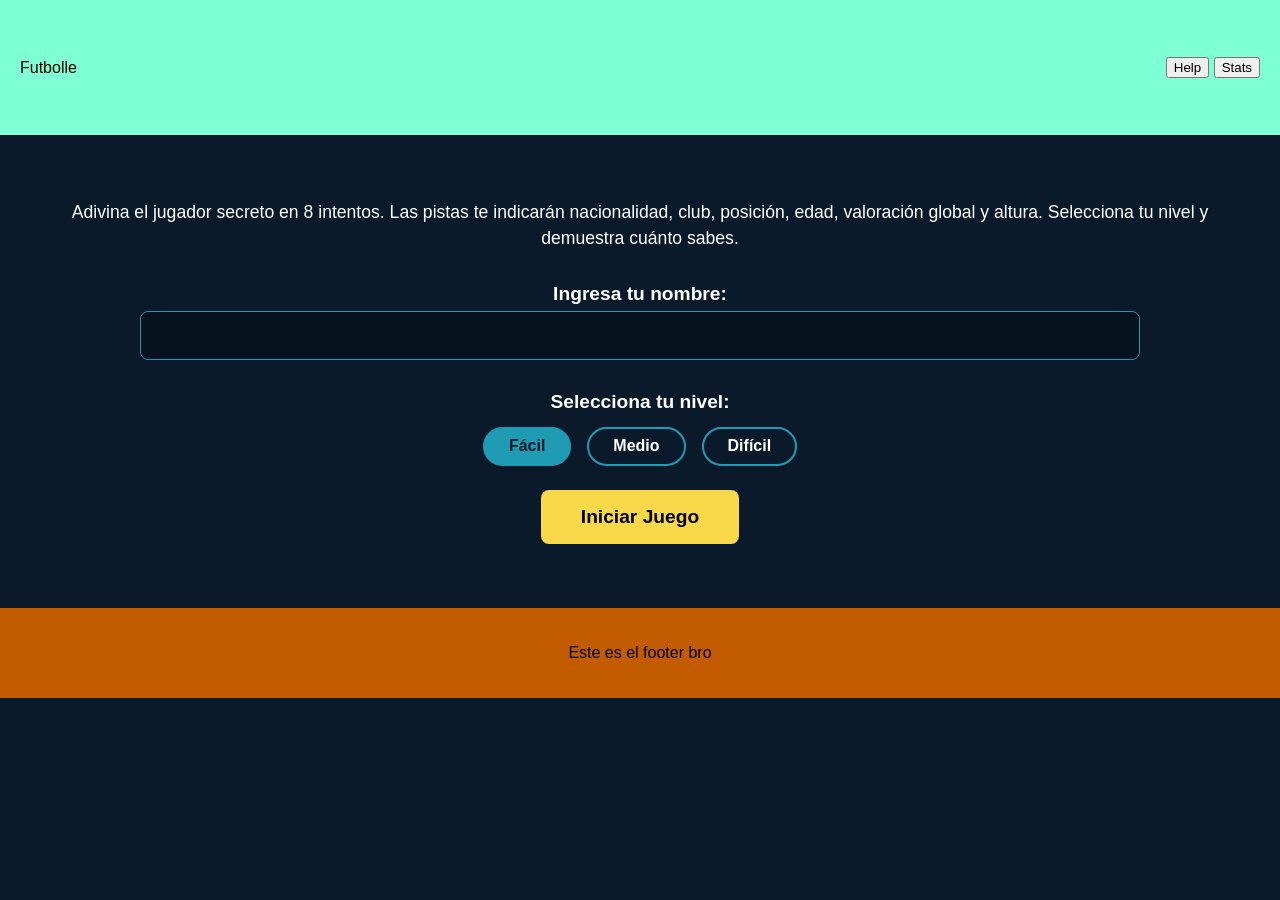
==== index.html @ dad1f4bd "Añadido contenedor de pistas de texto y mejoras en diálogos de victoria y derrota" ====
<!doctype html>
<html lang="en">
  <head>
    <meta charset="UTF-8" />
    <meta name="viewport" content="width=device-width, initial-scale=1.0" />
    <meta name="referrer" content="no-referrer" />
    <title>Futbolle</title>
    <link rel="stylesheet" href="reset.css" />
    <link rel="stylesheet" href="style.css" />
  </head>
  <body>
    <header>
      <h1>Futbolle</h1>
      <div class="headerButtons">
        <button>Help</button>
        <button>Stats</button>
      </div>
    </header>
    <main>
      <!-- Vista de Inicio -->
      <section id="startView" ">
        <p>
          Adivina el jugador secreto en 8 intentos. Las pistas te indicarán
          nacionalidad, club, posición, edad, valoración global y altura.
          Selecciona tu nivel y demuestra cuánto sabes.
        </p>
        <form id="startForm">
          <label id="userName">
            Ingresa tu nombre:
            <input type="text" name="userName" minlength="3" required />
          </label>
          <fieldset id="levelFieldset">
            <legend>Selecciona tu nivel:</legend>
            <div id="labels">
              <input type="radio" id="easy" name="level" value="easy" checked />
              <label for="easy">Fácil</label>
              <input type="radio" id="normal" name="level" value="normal" />
              <label for="normal">Medio</label>
              <input type="radio" id="hard" name="level" value="hard" />
              <label for="hard">Difícil</label>
            </div>
          </fieldset>
          <button type="submit" id="startButton">Iniciar Juego</button>
        </form>
      </section>
      <!-- Vista de juego -->
      <section id="gameView" class="hidden">
        <div id="gameControls">
          <div id="timerDisplay">00:00</div>
          <div id="searchWrapper">
            <input
              type="text"
              id="searchInput"
              placeholder="Escribe un jugador..."
            />
            <ul id="autocompleteList" class="hidden"></ul>
          </div>
        </div>

        <div id="photoHintContainer" class="hidden">
          <img id="secretPlayerPhoto" src="" alt="Pista del jugador" />
        </div>
        <div id="textHintContainer" class="hidden"></div>
        <div id="boardContainer">
          <div id="boardHeader">
            <span class="colStat">Nom</span>
            <span class="colStat">Pais</span>
            <span class="colStat">Club</span>
            <span class="colStat">Pos</span>
            <span class="colStat">Edad</span>
            <span class="colStat">Val</span>
            <span class="colStat">Alt</span>
          </div>
          <!-- ACA VAN LOS INTENTOS DESDE JS -->
          <div id="attemptsContainer"></div>
        </div>
      </section>
      <dialog id="winnerDialog">
        <p id="winnerMessage"></p>
        <button id="btnRestartWin" class="restartButton">Jugar de Nuevo</button>
      </dialog>
      <dialog id="loserDialog">
        <p id="loserMessage"></p>
        <button id="btnRestartLose" class="restartButton">Intentar otra vez</button>
      </dialog>
    </main>
    <footer class="footer">
      <p>Este es el footer bro</p>
    </footer>
    <script src="script.js"></script>
  </body>
</html>
---- style.css ----
header {
  background-color: aquamarine;
  height: 15vh;
  display: flex;
  justify-content: space-between;
  align-items: center;
  padding: 0 20px;
}
body {
  font-family: Arial, sans-serif;
  background-color: #0b1a2a;
}
.footer {
  background-color: #c35b00;
  height: 10vh;
  display: flex;
  justify-content: center;
  align-items: center;
}

/* VISTA DE INICIO */
#startView {
  display: flex;
  flex-direction: column;
  align-items: center;
  margin: 2rem auto;
  padding: 2rem;
  text-align: center;
  color: #ffffff;
}
#startView p {
  margin: 0 0 2rem 0;
  font-size: 1.1rem;
  line-height: 1.5;
}
#startForm {
  display: flex;
  flex-direction: column;
  align-items: center;
  gap: 1.5rem;
  width: 100%;
}
#userName {
  display: flex;
  flex-direction: column;
  align-items: center;
  width: 100%;
  margin: 0 0 0.5rem 0;
  font-size: 1.2rem;
  font-weight: bold;
}
#userName input {
  width: 80%;
  margin: 0.5rem 0 0 0;
  padding: 0.8rem;
  border: 1px solid #209bb4;
  border-radius: 8px;
  background-color: #06121e;
  text-align: center;
  color: #ffffff;
  font-size: 1.1rem;
}
#levelFieldset {
  display: flex;
  flex-direction: column;
  align-items: center;
  width: 100%;
  font-size: 1.2rem;
  font-weight: bold;
}
#labels {
  display: flex;
  flex-direction: row;
  justify-content: center;
  gap: 1rem;
  width: 100%;
  margin: 1rem 0 0 0;
}
#labels input {
  position: absolute;
  opacity: 0;
}
#labels label {
  padding: 0.6rem 1.5rem;
  border: 2px solid #209bb4;
  border-radius: 20px;
  background-color: transparent;
  color: #ffffff;
  font-size: 1rem;
  cursor: pointer;
  transition: all 0.2s ease-in-out;
}
#labels input:checked + label {
  background-color: #209bb4;
  color: #0b1a2a;
}
#startButton {
  padding: 1rem 2.5rem;
  border: none;
  border-radius: 8px;
  background-color: #f9d949;
  color: #000000;
  font-size: 1.2rem;
  font-weight: bold;
  cursor: pointer;
}
#startButton:hover {
  background-color: #e5c338;
}

/* Game View */
#gameView {
  display: flex;
  flex-direction: column;
  align-items: center;
  padding: 2rem;
  color: #ffffff;
}
#gameControls {
  display: flex;
  flex-direction: column;
  align-items: center;
  gap: 1rem;
  width: 100%;
  margin: 0 0 2rem 0;
}
#searchWrapper {
  display: flex;
  position: relative;
  flex-direction: column;
  width: 100%;
}
#searchInput {
  padding: 1rem;
  border: 2px solid #209bb4;
  border-radius: 0.8rem;
  background-color: #ffffff;
  color: #000000;
  font-size: 1.2rem;
}
#autocompleteList {
  position: absolute;
  top: 100%;
  left: 0;
  z-index: 10;
  width: 100%;
  max-height: 250px;
  margin: 0;
  padding: 0;
  border: 1px solid #209bb4;
  background-color: #06121e;
  overflow-y: auto;
}
.autocompleteItem {
  padding: 0.8rem;
  border-bottom: 1px solid #1a3a5a;
  color: #ffffff;
  cursor: pointer;
}
.autocompleteItem:hover {
  background-color: #209bb4;
  color: #000000;
}
#timerDisplay {
  padding: 1rem;
  border: 2px solid #f9d949;
  border-radius: 4px;
  background-color: #06121e;
  font-size: 1.5rem;
  font-weight: bold;
}
#photoHintContainer {
  display: flex;
  justify-content: center;
  width: 100%;
  margin: 0 0 2rem 0;
}
#secretPlayerPhoto {
  width: 150px;
  height: 150px;
  border-radius: 50%;
  object-fit: cover;
  transition: filter 0.3s ease;
}
#textHintContainer {
  text-align: center;
  margin-bottom: 1rem;
  font-weight: bold;
  color: #f9d949;
}
.blurLevel8 {
  filter: blur(16px);
}
.blurLevel7 {
  filter: blur(14px);
}
.blurLevel6 {
  filter: blur(12px);
}
.blurLevel5 {
  filter: blur(10px);
}
.blurLevel4 {
  filter: blur(8px);
}
.blurLevel3 {
  filter: blur(6px);
}
.blurLevel2 {
  filter: blur(4px);
}
.blurLevel1 {
  filter: blur(2px);
}
.blurLevel0 {
  filter: blur(0px);
}
#boardContainer {
  display: flex;
  flex-direction: column;
  width: 100%;
}
#boardHeader {
  display: flex;
  flex-direction: row;
  justify-content: space-around;
  padding: 0.5rem 0;
  border-bottom: 2px dashed #ffffff;
  font-weight: bold;
  text-align: center;
}
#attemptsContainer {
  display: flex;
  flex-direction: column;
  gap: 0.8rem;
  width: 100%;
  margin: 1rem 0 0 0;
}
.attemptCard {
  display: flex;
  flex-direction: column;
  width: 100%;
  border: 2px solid #ffffff;
  border-radius: 6px;
  background-color: #ffffff;
  color: #000000;
  overflow: hidden;
}
.attemptName {
  padding: 0.5rem;
  border-bottom: 1px solid #cccccc;
  background-color: #f0f0f0;
  text-align: center;
  font-weight: bold;
}
.attemptStats {
  display: flex;
  flex-direction: row;
  justify-content: space-around;
  padding: 0.5rem;
  gap: 0.2rem;
}
.colStat {
  display: flex;
  flex: 1;
  justify-content: center;
  align-items: center;
  padding: 0.5rem 0.2rem;
  border-radius: 4px;
  text-align: center;
  font-size: 0.85rem;
}

/* CLASES DINAMICAS */
.match {
  background-color: #2ecc71;
  color: #000000;
  font-weight: bold;
}
.mismatch {
  background-color: #e74c3c;
  color: #ffffff;
  font-weight: bold;
}
.higher {
  background-color: #f1c40f;
  color: #000000;
  font-weight: bold;
}
.lower {
  background-color: #f1c40f;
  color: #000000;
  font-weight: bold;
}

/* AUXILIAR */
.hidden {
  display: none !important;
}

/* MEDIA QUERIES */
@media (min-width: 768px) {
  #gameControls {
    flex-direction: row-reverse;
    justify-content: space-between;
    align-items: flex-start;
  }
  #searchWrapper {
    width: 60%;
  }
}
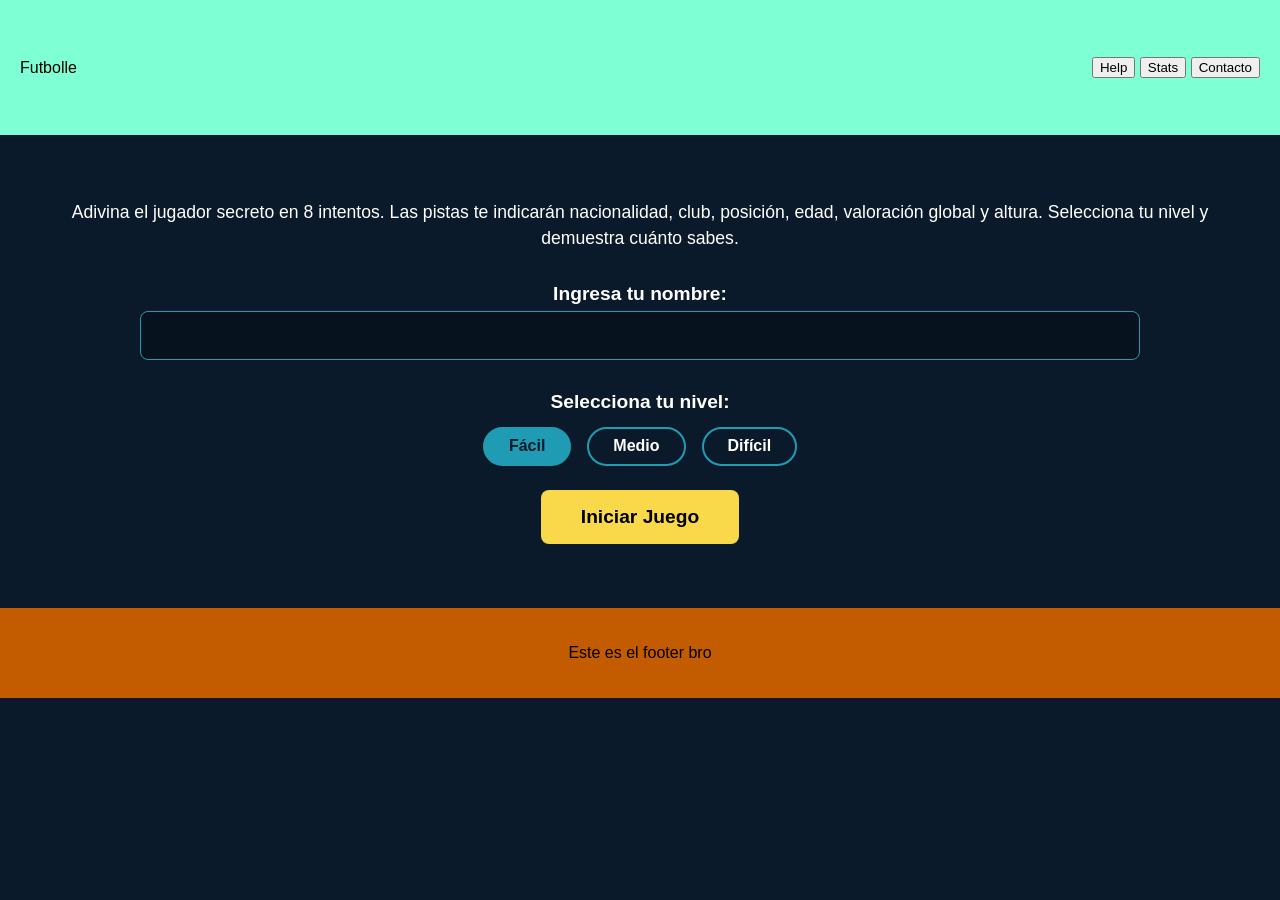
==== commit b9bad4b7: "Agregada la pagina de contacto con link y form" ====
--- a/index.html
+++ b/index.html
@@ -1,5 +1,5 @@
 <!doctype html>
-<html lang="en">
+<html lang="es">
   <head>
     <meta charset="UTF-8" />
     <meta name="viewport" content="width=device-width, initial-scale=1.0" />
@@ -13,12 +13,15 @@
       <h1>Futbolle</h1>
       <div class="headerButtons">
         <button>Help</button>
-        <button>Stats</button>
+        <button id="btnOpenStats">Stats</button>
+        <a href="contacto.html">
+          <button>Contacto</button>
+        </a>
       </div>
     </header>
     <main>
       <!-- Vista de Inicio -->
-      <section id="startView" ">
+      <section id="startView">
         <p>
           Adivina el jugador secreto en 8 intentos. Las pistas te indicarán
           nacionalidad, club, posición, edad, valoración global y altura.
@@ -40,7 +43,9 @@
               <label for="hard">Difícil</label>
             </div>
           </fieldset>
-          <button type="submit" id="startButton">Iniciar Juego</button>
+          <button type="submit" id="startButton" class="startButton">
+            Iniciar Juego
+          </button>
         </form>
       </section>
       <!-- Vista de juego -->
@@ -76,12 +81,46 @@
         </div>
       </section>
       <dialog id="winnerDialog">
+        <h2 class="dialogTitle">¡Ganaste!</h2>
         <p id="winnerMessage"></p>
-        <button id="btnRestartWin" class="restartButton">Jugar de Nuevo</button>
+        <button id="btnRestartWin" class="startButton">Jugar de Nuevo</button>
       </dialog>
       <dialog id="loserDialog">
+        <h2 class="dialogTitle">Perdiste...</h2>
         <p id="loserMessage"></p>
-        <button id="btnRestartLose" class="restartButton">Intentar otra vez</button>
+        <button id="btnRestartLose" class="startButton">
+          Intentar otra vez
+        </button>
+      </dialog>
+      <dialog id="statsDialog" class="modalDialog">
+        <h2 class="dialogTitle">Historial de Partidas</h2>
+        <div id="sortStats">
+          <label for="sortStatsInput">Ordenar por:</label>
+          <select id="sortStatsInput">
+            <option value="dateDesc">Fecha (Más recientes)</option>
+            <option value="dateAsc">Fecha (Más antiguas)</option>
+            <option value="attemptsAsc">Intentos (Menor a Mayor)</option>
+            <option value="attemptsDesc">Intentos (Mayor a Menor)</option>
+          </select>
+        </div>
+
+        <table id="statsTable">
+          <thead>
+            <tr>
+              <th>Jugador</th>
+              <th>Resultado</th>
+              <th>Intentos</th>
+              <th>Duración</th>
+              <th>Fecha y Hora</th>
+              <th>Puntaje</th>
+            </tr>
+          </thead>
+          <tbody id="statsBody"></tbody>
+        </table>
+        <!-- BORRAR style -->
+        <div style="text-align: center">
+          <button id="btnCloseStats" class="startButton">Cerrar</button>
+        </div>
       </dialog>
     </main>
     <footer class="footer">
--- a/style.css
+++ b/style.css
@@ -94,7 +94,7 @@
   background-color: #209bb4;
   color: #0b1a2a;
 }
-#startButton {
+.startButton {
   padding: 1rem 2.5rem;
   border: none;
   border-radius: 8px;
@@ -104,7 +104,7 @@
   font-weight: bold;
   cursor: pointer;
 }
-#startButton:hover {
+.startButton:hover {
   background-color: #e5c338;
 }
 
@@ -269,6 +269,34 @@
   border-radius: 4px;
   text-align: center;
   font-size: 0.85rem;
+}
+
+/* Dialogs */
+.modalDialog {
+  width: 80%;
+  max-width: 800px;
+}
+.dialogTitle {
+  text-align: center;
+  margin-bottom: 1rem;
+}
+#sortStats {
+  margin-bottom: 1rem;
+  display: flex;
+  justify-content: space-between;
+}
+#statsTable {
+  width: 100%;
+  text-align: left;
+  border-collapse: collapse;
+  margin-bottom: 1rem;
+}
+#statsTable thead {
+  border-bottom: 2px solid #000000;
+}
+.tdStats {
+  padding: 0.5rem 0;
+  border-bottom: 1px solid #cccccc;
 }
 
 /* CLASES DINAMICAS */
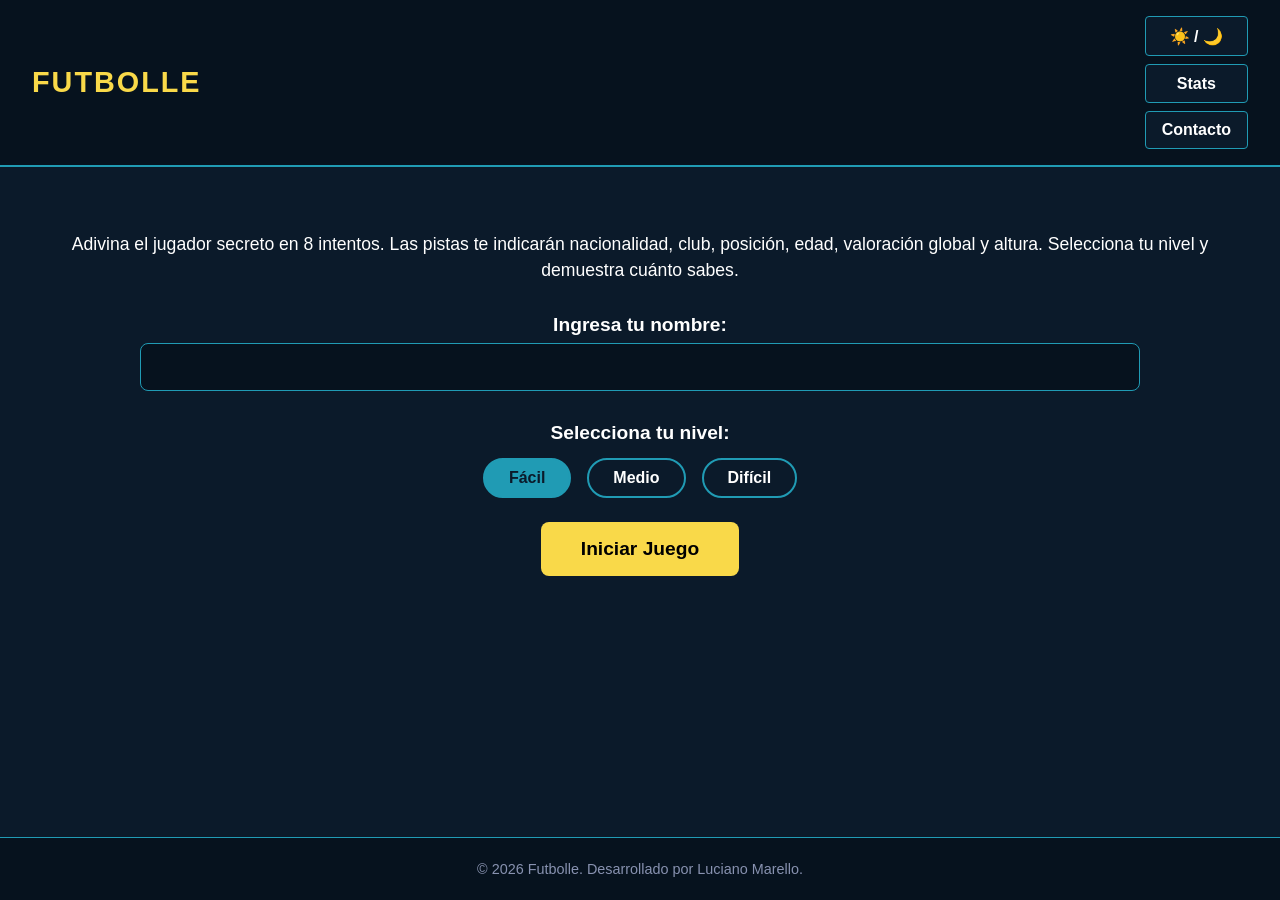
==== commit 760c6913: "Agregado los temas de colores y arreglo del css para header y footer" ====
--- a/index.html
+++ b/index.html
@@ -12,11 +12,12 @@
     <header>
       <h1>Futbolle</h1>
       <div class="headerButtons">
-        <button>Help</button>
-        <button id="btnOpenStats">Stats</button>
-        <a href="contacto.html">
-          <button>Contacto</button>
-        </a>
+        <button id="themeToggle" class="headerBtn" title="Cambiar tema">
+          ☀️ / 🌙
+        </button>
+        <button id="btnOpenStats" class="headerBtn">Stats</button>
+        <!-- El enlace ahora ES el botón -->
+        <a href="contacto.html" class="headerBtn">Contacto</a>
       </div>
     </header>
     <main>
@@ -80,12 +81,12 @@
           <div id="attemptsContainer"></div>
         </div>
       </section>
-      <dialog id="winnerDialog">
+      <dialog id="winnerDialog" class="modalDialog">
         <h2 class="dialogTitle">¡Ganaste!</h2>
         <p id="winnerMessage"></p>
         <button id="btnRestartWin" class="startButton">Jugar de Nuevo</button>
       </dialog>
-      <dialog id="loserDialog">
+      <dialog id="loserDialog" class="modalDialog">
         <h2 class="dialogTitle">Perdiste...</h2>
         <p id="loserMessage"></p>
         <button id="btnRestartLose" class="startButton">
@@ -107,7 +108,7 @@
         <table id="statsTable">
           <thead>
             <tr>
-              <th>Jugador</th>
+              <th>Usuario</th>
               <th>Resultado</th>
               <th>Intentos</th>
               <th>Duración</th>
@@ -117,15 +118,15 @@
           </thead>
           <tbody id="statsBody"></tbody>
         </table>
-        <!-- BORRAR style -->
-        <div style="text-align: center">
+        <div class="modalFooter">
           <button id="btnCloseStats" class="startButton">Cerrar</button>
         </div>
       </dialog>
     </main>
-    <footer class="footer">
-      <p>Este es el footer bro</p>
+    <footer>
+      <p>&copy; 2026 Futbolle. Desarrollado por Luciano Marello.</p>
     </footer>
-    <script src="script.js"></script>
+    <script src="./javascript/script.js"></script>
+    <script src="./javascript/theme.js"></script>
   </body>
 </html>
--- a/style.css
+++ b/style.css
@@ -1,21 +1,89 @@
+/* VARIABLES */
+:root {
+  --bg-main: #0b1a2a;
+  --bg-header: #06121e;
+  --text-main: #ffffff;
+  --border-accent: #209bb4;
+  --card-bg: #ffffff;
+  --card-text: #000000;
+  --sc-color: #f9d949;
+  --footer-text: #8892b0;
+}
+body.light-theme {
+  --bg-main: #f4f7f6;
+  --bg-header: #e0e5ec;
+  --text-main: #1a1a1a;
+  --border-accent: #0b5a6b;
+  --card-bg: #ffffff;
+  --card-text: #1a1a1a;
+  --sc-color: #0f7d95;
+  --footer-text: #000000c0;
+}
+
+/* HEADER */
 header {
-  background-color: aquamarine;
-  height: 15vh;
+  background-color: var(--bg-header);
+  border-bottom: 2px solid var(--border-accent);
+  min-height: 10vh;
   display: flex;
   justify-content: space-between;
   align-items: center;
-  padding: 0 20px;
-}
+  padding: 1rem 2rem;
+}
+header h1 {
+  color: var(--sc-color);
+  font-size: 1.8rem;
+  font-weight: bold;
+  text-transform: uppercase;
+  letter-spacing: 2px;
+}
+.headerButtons {
+  display: flex;
+  flex-direction: column;
+  gap: 0.5rem;
+}
+.headerBtn {
+  padding: 0.6rem 1rem;
+  font-size: 1rem;
+  font-weight: bold;
+  border: 1px solid var(--border-accent);
+  border-radius: 4px;
+  cursor: pointer;
+  background-color: var(--bg-main);
+  color: var(--text-main);
+  text-decoration: none;
+  white-space: nowrap;
+  transition: all 0.2s ease;
+}
+.headerBtn:hover {
+  background-color: var(--border-accent);
+  color: var(--card-text);
+}
+/* Estructura Base */
 body {
   font-family: Arial, sans-serif;
-  background-color: #0b1a2a;
-}
-.footer {
-  background-color: #c35b00;
-  height: 10vh;
+  background-color: var(--bg-main);
+  display: flex;
+  flex-direction: column;
+  min-height: 100vh;
+}
+main {
+  display: flex;
+  flex-direction: column;
+  flex: 1;
+  width: 100%;
+}
+footer {
+  background-color: var(--bg-header);
+  border-top: 1px solid var(--border-accent);
+  height: auto;
+  padding: 1.5rem;
   display: flex;
   justify-content: center;
   align-items: center;
+  color: var(--footer-text);
+  font-size: 0.9rem;
+  text-align: center;
 }
 
 /* VISTA DE INICIO */
@@ -26,7 +94,7 @@
   margin: 2rem auto;
   padding: 2rem;
   text-align: center;
-  color: #ffffff;
+  color: var(--text-main);
 }
 #startView p {
   margin: 0 0 2rem 0;
@@ -53,11 +121,11 @@
   width: 80%;
   margin: 0.5rem 0 0 0;
   padding: 0.8rem;
-  border: 1px solid #209bb4;
+  border: 1px solid var(--border-accent);
   border-radius: 8px;
-  background-color: #06121e;
-  text-align: center;
-  color: #ffffff;
+  background-color: var(--bg-header);
+  text-align: center;
+  color: var(--text-main);
   font-size: 1.1rem;
 }
 #levelFieldset {
@@ -82,24 +150,24 @@
 }
 #labels label {
   padding: 0.6rem 1.5rem;
-  border: 2px solid #209bb4;
+  border: 2px solid var(--border-accent);
   border-radius: 20px;
   background-color: transparent;
-  color: #ffffff;
+  color: var(--text-main);
   font-size: 1rem;
   cursor: pointer;
   transition: all 0.2s ease-in-out;
 }
 #labels input:checked + label {
-  background-color: #209bb4;
-  color: #0b1a2a;
+  background-color: var(--border-accent);
+  color: var(--bg-main);
 }
 .startButton {
   padding: 1rem 2.5rem;
   border: none;
   border-radius: 8px;
-  background-color: #f9d949;
-  color: #000000;
+  background-color: var(--sc-color);
+  color: var(--card-text);
   font-size: 1.2rem;
   font-weight: bold;
   cursor: pointer;
@@ -114,7 +182,7 @@
   flex-direction: column;
   align-items: center;
   padding: 2rem;
-  color: #ffffff;
+  color: var(--text-main);
 }
 #gameControls {
   display: flex;
@@ -132,10 +200,10 @@
 }
 #searchInput {
   padding: 1rem;
-  border: 2px solid #209bb4;
+  border: 2px solid var(--border-accent);
   border-radius: 0.8rem;
-  background-color: #ffffff;
-  color: #000000;
+  background-color: var(--card-bg);
+  color: var(--card-text);
   font-size: 1.2rem;
 }
 #autocompleteList {
@@ -147,25 +215,25 @@
   max-height: 250px;
   margin: 0;
   padding: 0;
-  border: 1px solid #209bb4;
-  background-color: #06121e;
+  border: 1px solid var(--border-accent);
+  background-color: var(--bg-header);
   overflow-y: auto;
 }
 .autocompleteItem {
   padding: 0.8rem;
   border-bottom: 1px solid #1a3a5a;
-  color: #ffffff;
+  color: var(--text-main);
   cursor: pointer;
 }
 .autocompleteItem:hover {
-  background-color: #209bb4;
-  color: #000000;
+  background-color: var(--border-accent);
+  color: var(--card-text);
 }
 #timerDisplay {
   padding: 1rem;
-  border: 2px solid #f9d949;
+  border: 2px solid var(--sc-color);
   border-radius: 4px;
-  background-color: #06121e;
+  background-color: var(--bg-header);
   font-size: 1.5rem;
   font-weight: bold;
 }
@@ -186,7 +254,7 @@
   text-align: center;
   margin-bottom: 1rem;
   font-weight: bold;
-  color: #f9d949;
+  color: var(--sc-color);
 }
 .blurLevel8 {
   filter: blur(16px);
@@ -225,7 +293,7 @@
   flex-direction: row;
   justify-content: space-around;
   padding: 0.5rem 0;
-  border-bottom: 2px dashed #ffffff;
+  border-bottom: 2px dashed var(--text-main);
   font-weight: bold;
   text-align: center;
 }
@@ -240,10 +308,10 @@
   display: flex;
   flex-direction: column;
   width: 100%;
-  border: 2px solid #ffffff;
+  border: 2px solid var(--text-main);
   border-radius: 6px;
-  background-color: #ffffff;
-  color: #000000;
+  background-color: var(--card-bg);
+  color: var(--card-text);
   overflow: hidden;
 }
 .attemptName {
@@ -265,60 +333,133 @@
   flex: 1;
   justify-content: center;
   align-items: center;
-  padding: 0.5rem 0.2rem;
+  padding: 0.4rem 0.1rem;
   border-radius: 4px;
   text-align: center;
-  font-size: 0.85rem;
+  font-size: 0.7rem;
+  word-break: break-word;
 }
 
 /* Dialogs */
 .modalDialog {
-  width: 80%;
-  max-width: 800px;
-}
-.dialogTitle {
-  text-align: center;
-  margin-bottom: 1rem;
+  width: 90%;
+  max-width: 400px;
+  padding: 2rem;
+  border: 2px solid var(--border-accent);
+  border-radius: 8px;
+  background-color: var(--bg-header);
+  color: var(--text-main);
+  text-align: center;
+}
+dialog.modalDialog[open] {
+  display: flex;
+  flex-direction: column;
+  align-items: center;
+  gap: 1.5rem;
+}
+.modalDialog h2 {
+  text-align: center;
+  margin-bottom: 1.5rem;
+  font-size: 1.5rem;
+}
+.modalDialog p {
+  white-space: pre-wrap;
+  line-height: 1.6;
+  font-size: 1.1rem;
+}
+.modalFooter {
+  display: flex;
+  justify-content: center;
+  margin-top: 1.5rem;
+}
+#statsDialog {
+  max-width: 900px;
+  width: 95%;
 }
 #sortStats {
-  margin-bottom: 1rem;
+  margin-bottom: 1.5rem;
   display: flex;
   justify-content: space-between;
+  align-items: center;
 }
 #statsTable {
   width: 100%;
   text-align: left;
   border-collapse: collapse;
-  margin-bottom: 1rem;
+  margin-bottom: 1.5rem;
+  display: block;
+  overflow-x: auto;
+  white-space: nowrap;
 }
 #statsTable thead {
-  border-bottom: 2px solid #000000;
+  border-bottom: 2px solid #ccc;
+}
+#statsTable th {
+  padding: 1rem;
+  border-bottom: 2px solid var(--border-accent);
+  color: var(--sc-color);
+  font-weight: bold;
 }
 .tdStats {
-  padding: 0.5rem 0;
-  border-bottom: 1px solid #cccccc;
+  padding: 1rem;
+  border-bottom: 1px solid #1a3a5a;
+  color: var(--text-main);
 }
 
 /* CLASES DINAMICAS */
 .match {
   background-color: #2ecc71;
-  color: #000000;
+  color: var(--card-text);
   font-weight: bold;
 }
 .mismatch {
   background-color: #e74c3c;
-  color: #ffffff;
+  color: var(--text-main);
   font-weight: bold;
 }
 .higher {
   background-color: #f1c40f;
-  color: #000000;
+  color: var(--card-text);
   font-weight: bold;
 }
 .lower {
   background-color: #f1c40f;
-  color: #000000;
-  font-weight: bold;
+  color: var(--card-text);
+  font-weight: bold;
+}
+
+/* CONTACTO */
+#contactInputs {
+  display: flex;
+  flex-direction: column;
+  width: 100%;
+  gap: 1.5rem;
+  align-items: center;
+  margin-bottom: 1rem;
+}
+#contactInputs label {
+  display: flex;
+  flex-direction: column;
+  width: 80%;
+  font-weight: bold;
+  color: var(--text-main);
+}
+#contactInputs input,
+#contactInputs textarea {
+  margin-top: 0.5rem;
+  padding: 0.8rem;
+  border: 1px solid var(--border-accent);
+  border-radius: 8px;
+  background-color: var(--bg-header);
+  color: var(--text-main);
+  font-family: inherit;
+}
+#contactError {
+  color: #ff4d4d;
+  font-weight: bold;
+  margin-bottom: 1rem;
+  min-height: 1.5rem;
+  text-align: center;
 }
 
 /* AUXILIAR */
@@ -336,4 +477,16 @@
   #searchWrapper {
     width: 60%;
   }
-}
+  .colStat {
+    font-size: 0.85rem;
+    padding: 0.5rem 0.2rem;
+  }
+  .headerButtons button {
+    padding: 0.6rem 1rem;
+    font-size: 1rem;
+  }
+  #statsTable {
+    display: table;
+    white-space: normal;
+  }
+}
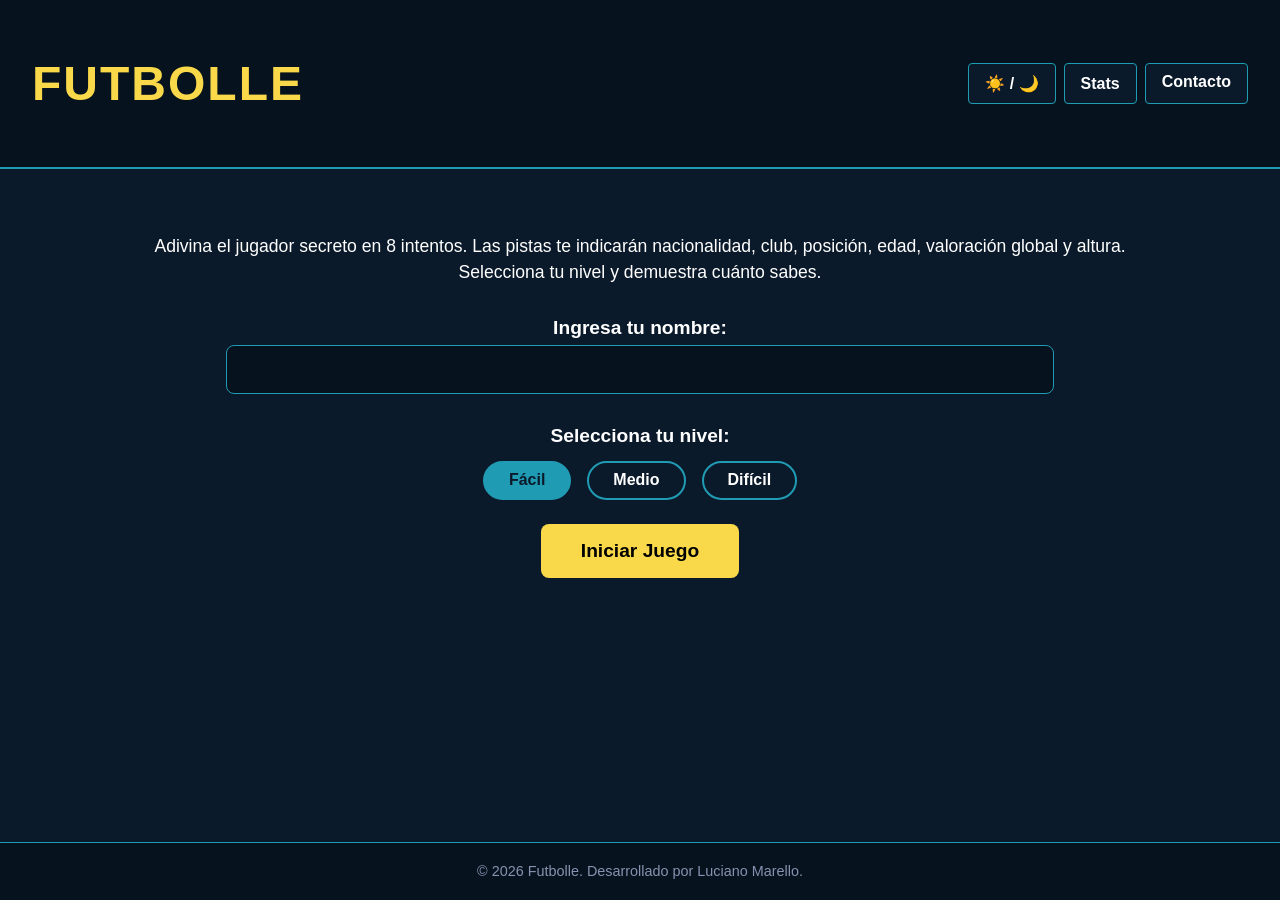
==== commit 8b140208: "Añadido control de reinicio en la vista de juego y modal de error de conexión" ====
--- a/index.html
+++ b/index.html
@@ -52,7 +52,10 @@
       <!-- Vista de juego -->
       <section id="gameView" class="hidden">
         <div id="gameControls">
-          <div id="timerDisplay">00:00</div>
+          <div id="actionControls">
+            <div id="timerDisplay">00:00</div>
+            <button id="btnRestartGame" class="startButton">Reiniciar</button>
+          </div>
           <div id="searchWrapper">
             <input
               type="text"
@@ -122,6 +125,13 @@
           <button id="btnCloseStats" class="startButton">Cerrar</button>
         </div>
       </dialog>
+      <dialog id="errorDialog" class="modalDialog">
+        <h2>Error de Conexión</h2>
+        <p id="errorMessage"></p>
+        <div class="modalFooter">
+          <button id="btnCloseError" class="startButton">Entendido</button>
+        </div>
+      </dialog>
     </main>
     <footer>
       <p>&copy; 2026 Futbolle. Desarrollado por Luciano Marello.</p>
--- a/style.css
+++ b/style.css
@@ -19,7 +19,6 @@
   --sc-color: #0f7d95;
   --footer-text: #000000c0;
 }
-
 /* HEADER */
 header {
   background-color: var(--bg-header);
@@ -36,6 +35,7 @@
   font-weight: bold;
   text-transform: uppercase;
   letter-spacing: 2px;
+  margin-right: 3rem;
 }
 .headerButtons {
   display: flex;
@@ -76,7 +76,7 @@
 footer {
   background-color: var(--bg-header);
   border-top: 1px solid var(--border-accent);
-  height: auto;
+  height: 1vh;
   padding: 1.5rem;
   display: flex;
   justify-content: center;
@@ -85,7 +85,6 @@
   font-size: 0.9rem;
   text-align: center;
 }
-
 /* VISTA DE INICIO */
 #startView {
   display: flex;
@@ -95,6 +94,8 @@
   padding: 2rem;
   text-align: center;
   color: var(--text-main);
+  width: 80%;
+  max-width: 1000px;
 }
 #startView p {
   margin: 0 0 2rem 0;
@@ -175,7 +176,6 @@
 .startButton:hover {
   background-color: #e5c338;
 }
-
 /* Game View */
 #gameView {
   display: flex;
@@ -191,6 +191,16 @@
   gap: 1rem;
   width: 100%;
   margin: 0 0 2rem 0;
+}
+#actionControls {
+  display: flex;
+  gap: 1rem;
+  align-items: center;
+  justify-content: center;
+}
+#btnRestartGame {
+  padding: 0.8rem 1.5rem;
+  font-size: 1rem;
 }
 #searchWrapper {
   display: flex;
@@ -339,11 +349,11 @@
   font-size: 0.7rem;
   word-break: break-word;
 }
-
 /* Dialogs */
 .modalDialog {
-  width: 90%;
+  width: 80%;
   max-width: 400px;
+  max-height: 80vh;
   padding: 2rem;
   border: 2px solid var(--border-accent);
   border-radius: 8px;
@@ -372,15 +382,17 @@
   justify-content: center;
   margin-top: 1.5rem;
 }
-#statsDialog {
-  max-width: 900px;
-  width: 95%;
-}
 #sortStats {
-  margin-bottom: 1.5rem;
+  margin-bottom: 1rem;
   display: flex;
   justify-content: space-between;
   align-items: center;
+  gap: 1rem;
+  font-size: 1.2rem;
+}
+#sortStatsInput {
+  padding: 0.5rem 0.3rem;
+  border-radius: 5px;
 }
 #statsTable {
   width: 100%;
@@ -405,7 +417,6 @@
   border-bottom: 1px solid #1a3a5a;
   color: var(--text-main);
 }
-
 /* CLASES DINAMICAS */
 .match {
   background-color: #2ecc71;
@@ -427,8 +438,10 @@
   color: var(--card-text);
   font-weight: bold;
 }
-
 /* CONTACTO */
+#contactForm {
+  width: 100%;
+}
 #contactInputs {
   display: flex;
   flex-direction: column;
@@ -461,32 +474,44 @@
   min-height: 1.5rem;
   text-align: center;
 }
-
 /* AUXILIAR */
 .hidden {
   display: none !important;
 }
-
 /* MEDIA QUERIES */
 @media (min-width: 768px) {
-  #gameControls {
-    flex-direction: row-reverse;
-    justify-content: space-between;
-    align-items: flex-start;
-  }
-  #searchWrapper {
-    width: 60%;
-  }
-  .colStat {
-    font-size: 0.85rem;
-    padding: 0.5rem 0.2rem;
+  header {
+    height: 15vh;
+  }
+  header h1 {
+    font-size: 3rem;
+  }
+  .headerButtons {
+    flex-direction: row;
   }
   .headerButtons button {
     padding: 0.6rem 1rem;
     font-size: 1rem;
   }
+  main {
+    box-sizing: border-box;
+  }
+  #gameControls {
+    flex-direction: row-reverse;
+    justify-content: space-around;
+    align-items: flex-start;
+  }
+  #searchWrapper {
+    width: 75%;
+  }
+  .modalDialog {
+    max-width: 700px;
+  }
   #statsTable {
-    display: table;
     white-space: normal;
   }
-}
+  .colStat {
+    font-size: 1.2rem;
+    padding: 0.5rem 0.2rem;
+  }
+}
